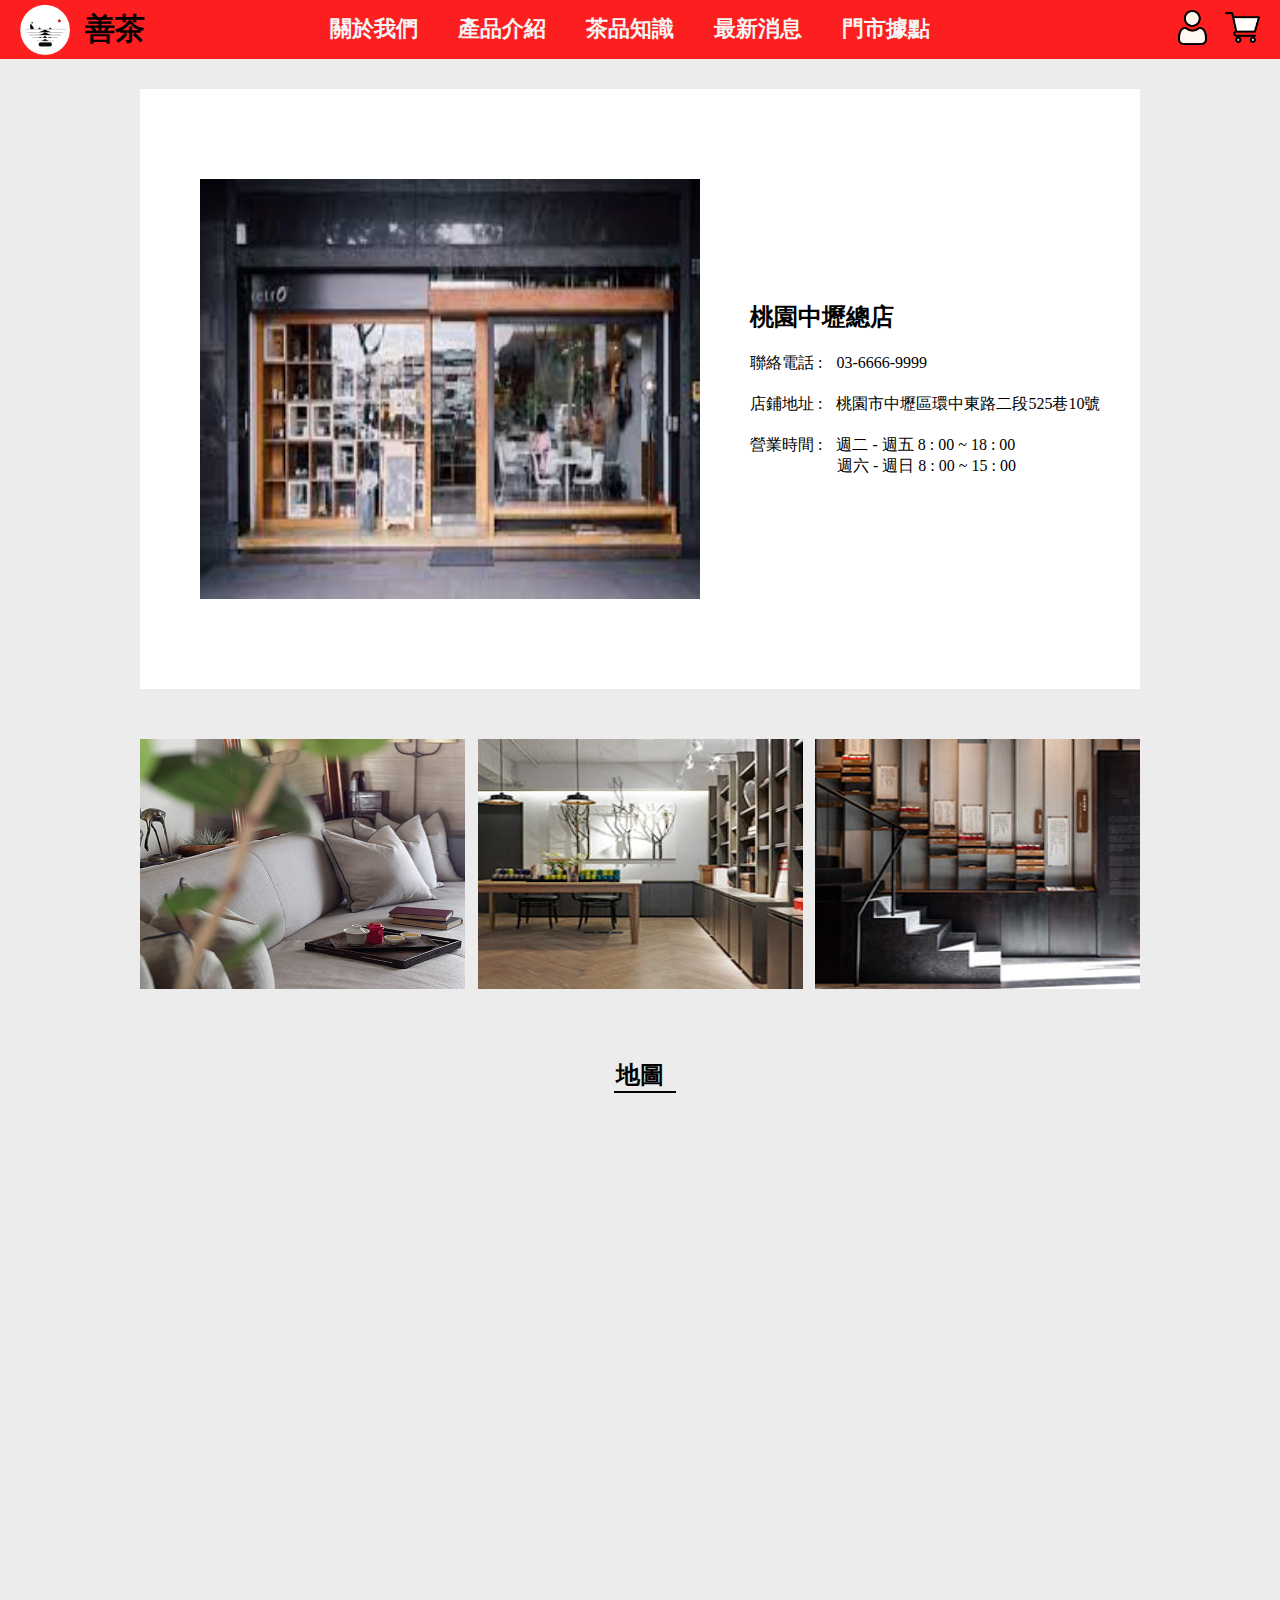
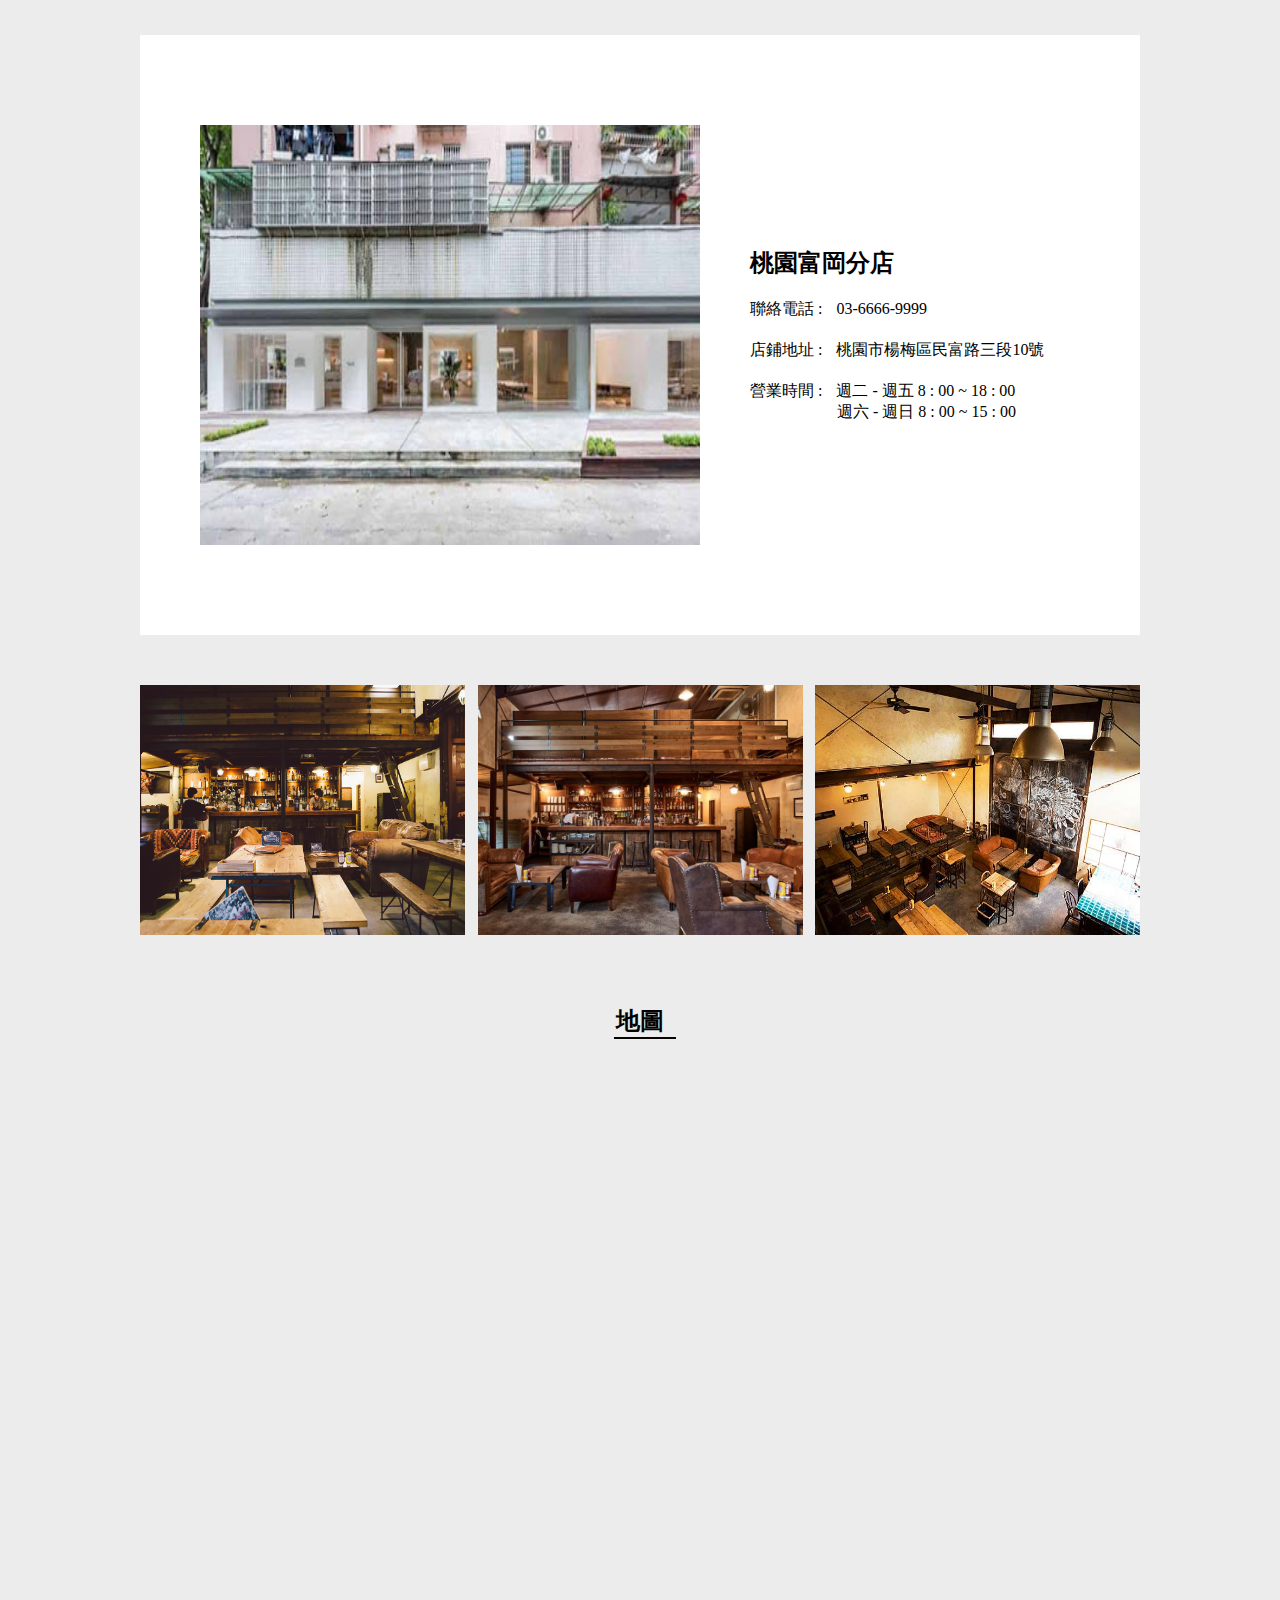
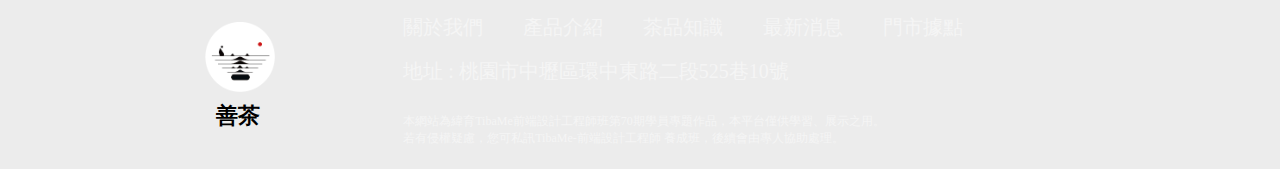
==== address.html @ 9e565210 "個專" ====
<!DOCTYPE html>
<html lang="en">
<head>
    <meta charset="UTF-8">
    <meta http-equiv="X-UA-Compatible" content="IE=edge">
    <meta name="viewport" content="width=device-width, initial-scale=1.0">
    <title>善茶官方網站 | 聯絡我們</title>
    <style>
        *{
            margin: 0;
            padding: 0;
        }

        body{
            background-color: rgba(192, 192, 192, 0.295);
        }

        .nav_bar{
            color: inherit;
            text-decoration: none;
        }

        .guided{
            display: flex;
            align-items: center;
            justify-content: space-between;
            background-color: rgba(255, 0, 0, 0.87);
        }

        .logo{
            display: flex;
            margin-left: 20px;
            align-items: center;
            gap: 15px;
        }

        .logo > a >img{
            width: 50px;
            padding-top: 5px;
        }

        .logo h1{
            font-family: 標楷體;
            font-size: 30px;
        }

        .guided_list{
            display: flex;
            list-style: none;
            gap: 40px;
            margin-right: 60px;
        }

        .guided_list a{
            color: inherit;
            text-decoration: none;
            color: whitesmoke;
            font-size: 22px;
            font-weight: bold;
            display: block;
            
        }

        .guided_list  a:hover{
            background-color: rgba(0, 0, 0, 0.329);
        }

        .user{
            display: flex;
            margin-right: 20px;
            gap: 15px;
        }
        .user > a > img{
            width: 35px;
        }

        .storefront{
            display: flex;
            width: 1000px;
            background-color: white;
            height: 600px;
            margin: auto;
            margin-top: 30px;
        }

        .storefront_pic > img{
            width: 500px;
            height: 420px;
            margin: 90px;
            margin-left: 60px;
        }

        .contact_method{
            margin: auto;
            margin-left: -40px;
            
        }

        .contact_method > li{
            list-style: none;
            margin-top: 20px;
            
        }

        .information{
            margin-left: 10px;
        }

        .time{
            margin-left: 87px;
        }

        .storefront_pic02{
            display: flex;
            width: 1000px;
            margin: auto;
            margin-top: 50px;
            justify-content: space-between;
        }

        .storefront_pic02 > img{
            width: 325px;
            height: 250px;
        }

        .container{
            text-align: center;
            margin-top: 70px;
        }

        .section__title{
            margin-bottom: 40px;
            position: relative;
        }

        .line::after{
            content: "";
            width: 60px;
            height: 0px;
            border: 0.5px solid rgb(8, 4, 4);
            background-color: rgb(7, 4, 4);
            position: absolute;
            left: 48%
        }

        .container > iframe{
            width: 1000px;
            height: 400px;
        }

        .storefront02{
            display: flex;
            width: 1000px;
            background-color: white;
            height: 600px;
            margin: auto;
            margin-top: 100px;
        }

        .footer{
            display: flex;
            background-image: url(背景圖01.jpg);
            margin-top: 100px;
            width: 100%;
            position: relative;
        }

        .footer_logo{
            width: 25%;
            text-align: center;
        }

        .footer_logo > img{
            width: 70px;
            margin-top: 13%;
            padding-left: 50%;
        }

        .footer_logo > p{
            font-size: 22px;
            font-family: 標楷體;
            font-weight: bold;
            padding: 5px;
            padding-left: 50%;
        }
        
        .footer_items{
            padding-left: 6.5%;
        }

        .footer_list {
            display: flex;
            list-style: none;
            gap: 40px;
            margin-top: 6%;
        }

        .footer_list a {
            color: inherit;
            text-decoration: none;
            color: whitesmoke;
            font-size: 20px;
            display: block;
        }

        .address{
            color: whitesmoke;
            font-size: 20px;
            margin-top: 3%;
        }

        .note{
            color: whitesmoke;
            font-size: 12px;
            margin-top: 5%;
            margin-bottom: 4%;
        }

    </style>
</head>
<body>
    
    <nav class="nav_bar">
        <ul class="guided">
            <div class="logo">
                <a href="http://127.0.0.1:5500/CFD103-15/home.html"><img src="善茶LOGO.png" alt="logo"></a>
                <h1>善茶</h1>
            </div>
            <div class="guided_list">
                <li><a href="http://127.0.0.1:5500/CFD103-15/about%20us.html">關於我們</a></li>
                <li><a href="http://127.0.0.1:5500/CFD103-15/product.html">產品介紹</a></li>
                <li><a href="http://127.0.0.1:5500/CFD103-15/knowledge.html">茶品知識</a></li>
                <li><a href="http://127.0.0.1:5500/CFD103-15/news.html">最新消息</a></li>
                <li><a href="http://127.0.0.1:5500/CFD103-15/address.html">門市據點</a></li>
            </div>
            <div class="user">
                <a href="http://127.0.0.1:5500/CFD103-15/home.html"><img src="user.png" alt="user"></a>
                <a href="http://127.0.0.1:5500/CFD103-15/home.html"><img src="shopping-car.png" alt="shopping-car"></a>
            </div>
        </ul>
    </nav>
        

    <div class="storefront">
        <div class="storefront_pic"><img src="店鋪照.jfif" alt="店鋪照"></div>
        <ul class="contact_method">
            <h2>桃園中壢總店</h2>
            <li>聯絡電話 : <span class="information">03-6666-9999</span></li>
            <li>店鋪地址 : <span class="information">桃園市中壢區環中東路二段525巷10號</span></li>
            <li>營業時間 : <span class="information">週二 - 週五 8 : 00 ~ 18 : 00<br><span class="time">週六 - 週日 8 : 00 ~ 15 : 00</span></span></li>
        </ul>
    </div>

    <div class="storefront_pic02">
        <img src="店面照01.jpg" alt="店面照">
        <img src="店面照02.jpg" alt="店面照">
        <img src="店面照03.jpg" alt="店面照">
    </div>

    <section class="container">
        <h2 class="section__title">地圖<div class="line"></div></h2>
        <iframe
          src="https://www.google.com/maps/embed?pb=!1m18!1m12!1m3!1d3617.615472797385!2d121.22874601484003!3d24.94516618401394!2m3!1f0!2f0!3f0!3m2!1i1024!2i768!4f13.1!3m3!1m2!1s0x346822452bbc387b%3A0x6ecce371ff7af3a!2zMzIw5qGD5ZyS5biC5Lit5aOi5Y2A55Kw5Lit5p2x6Lev5LqM5q61NTI16Jmf!5e0!3m2!1szh-TW!2stw!4v1633945048943!5m2!1szh-TW!2stw"
          height="400" frameborder="0" style="border:0;" aria-hidden="false" tabindex="0"></iframe>
      </section>
    </section>



    <div class="storefront02">
        <div class="storefront_pic"><img src="店鋪照02.jpg" alt="店鋪照"></div>
        <ul class="contact_method">
            <h2>桃園富岡分店</h2>
            <li>聯絡電話 : <span class="information">03-6666-9999</span></li>
            <li>店鋪地址 : <span class="information">桃園市楊梅區民富路三段10號</span></li>
            <li>營業時間 : <span class="information">週二 - 週五 8 : 00 ~ 18 : 00<br><span class="time">週六 - 週日 8 : 00 ~ 15 : 00</span></span></li>
        </ul>
    </div>

    <div class="storefront_pic02">
        <img src="分店店面照01.jpg" alt="店面照">
        <img src="分店店面照02.jpg" alt="店面照">
        <img src="分店店面照03.jpg" alt="店面照">
    </div>

    <section class="container">
        <h2 class="section__title">地圖<div class="line"></div></h2>
        <iframe
          src="https://www.google.com/maps/embed?pb=!1m18!1m12!1m3!1d1757.5727641187652!2d121.10526668631641!3d24.927057265574426!2m3!1f0!2f0!3f0!3m2!1i1024!2i768!4f13.1!3m3!1m2!1s0x3468253692bc6781%3A0x577ac3e0d3017f15!2zMzI25qGD5ZyS5biC5qWK5qKF5Y2A5rCR5a-M6Lev5LiJ5q61MTDomZ8!5e0!3m2!1szh-TW!2stw!4v1633946352093!5m2!1szh-TW!2stw"
          height="400" frameborder="0" style="border:0;" aria-hidden="false" tabindex="0"></iframe>
      </section>
    </section>


    <div class="footer">
        <div class="footer_logo">
            <img src="善茶LOGO.png" alt="LOGO">
            <p>善茶</p>
        </div>

        <div class="footer_items">
            <div class="footer_list">
                <li><a href="http://127.0.0.1:5500/CFD103-15/about%20us.html">關於我們</a></li>
                <li><a href="http://127.0.0.1:5500/CFD103-15/product.html">產品介紹</a></li>
                <li><a href="http://127.0.0.1:5500/CFD103-15/knowledge.html">茶品知識</a></li>
                <li><a href="http://127.0.0.1:5500/CFD103-15/news.html">最新消息</a></li>
                <li><a href="http://127.0.0.1:5500/CFD103-15/address.html">門市據點</a></li>
            </div>
            <div class="address">
                <p>地址 : 桃園市中壢區環中東路二段525巷10號</p>
            </div>
            <div class="note">
                <p>本網站為緯育TibaMe前端設計工程師班第70期學員專題作品，本平台僅供學習、展示之用。<br>若有侵權疑慮，您可私訊TibaMe-前端設計工程師 養成班，後續會由專人協助處理。</p>
            </div>
        </div>

    </div>


</body>
</html>
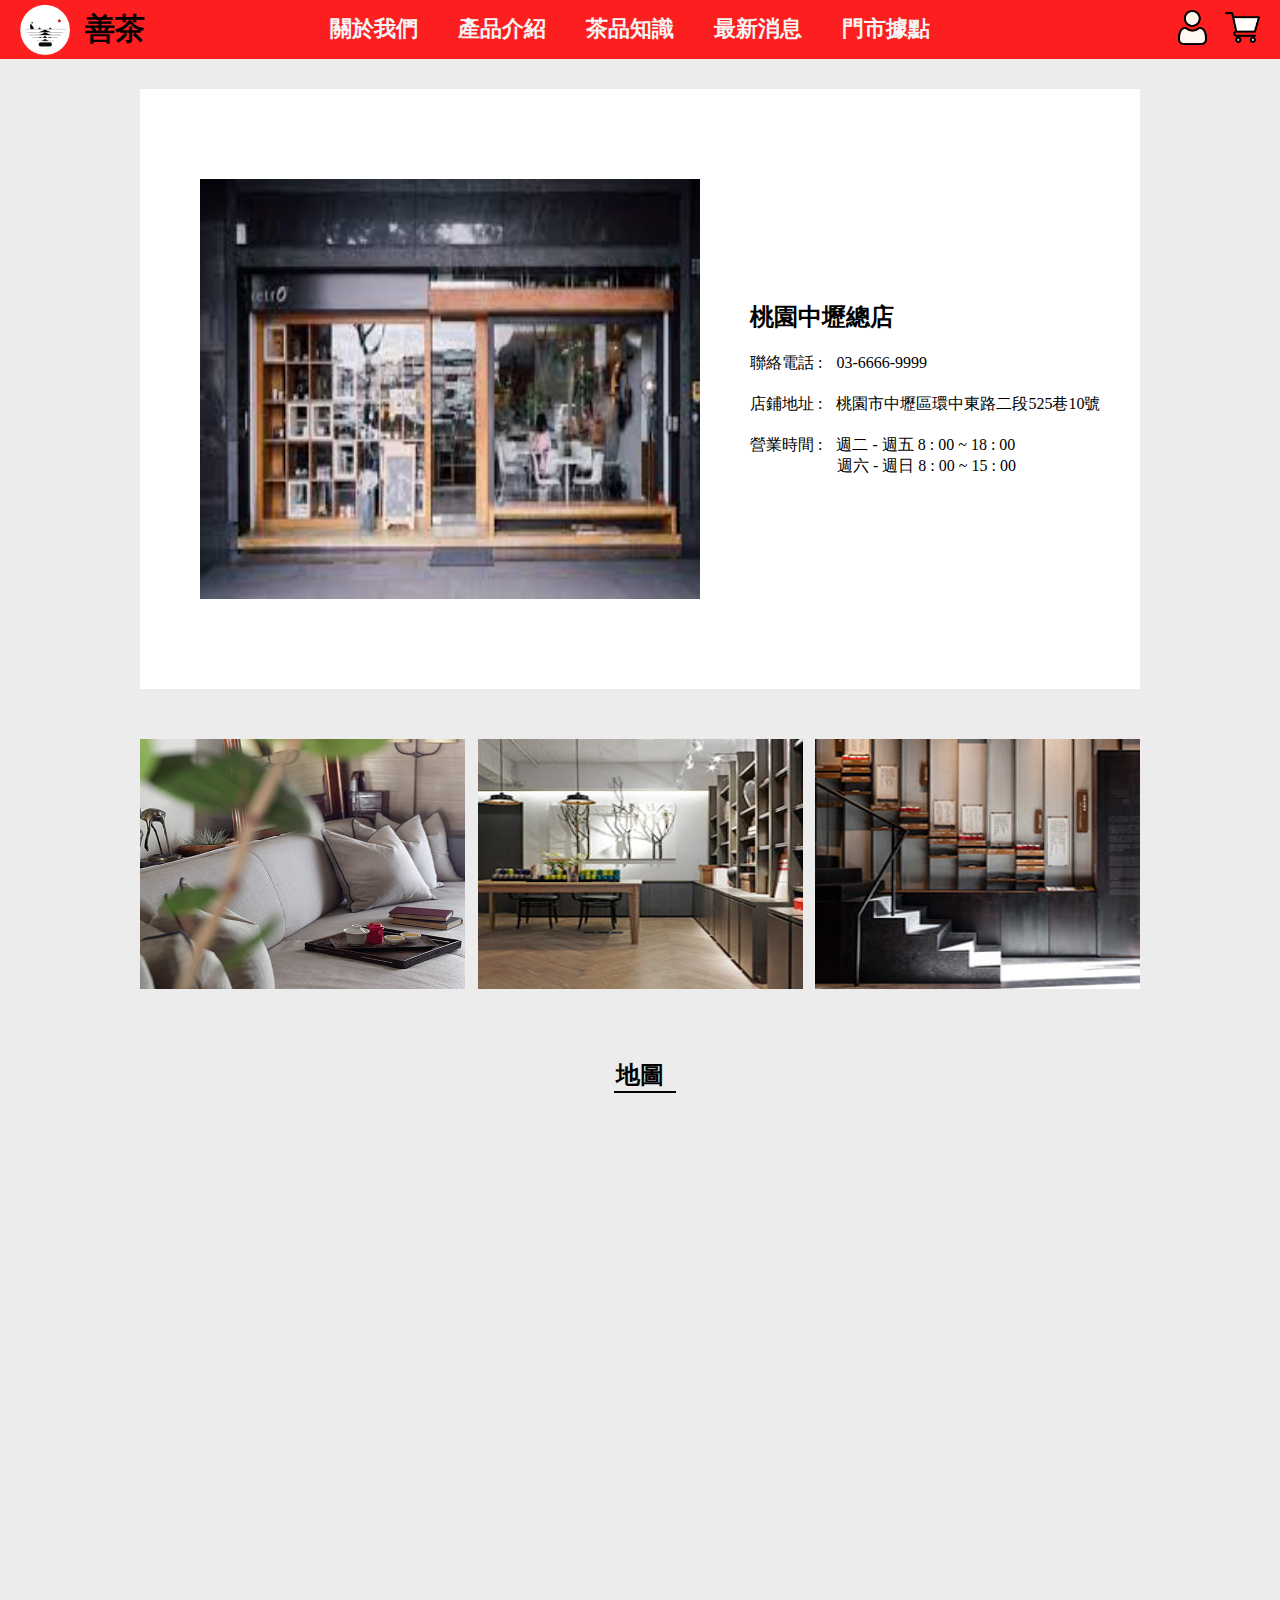
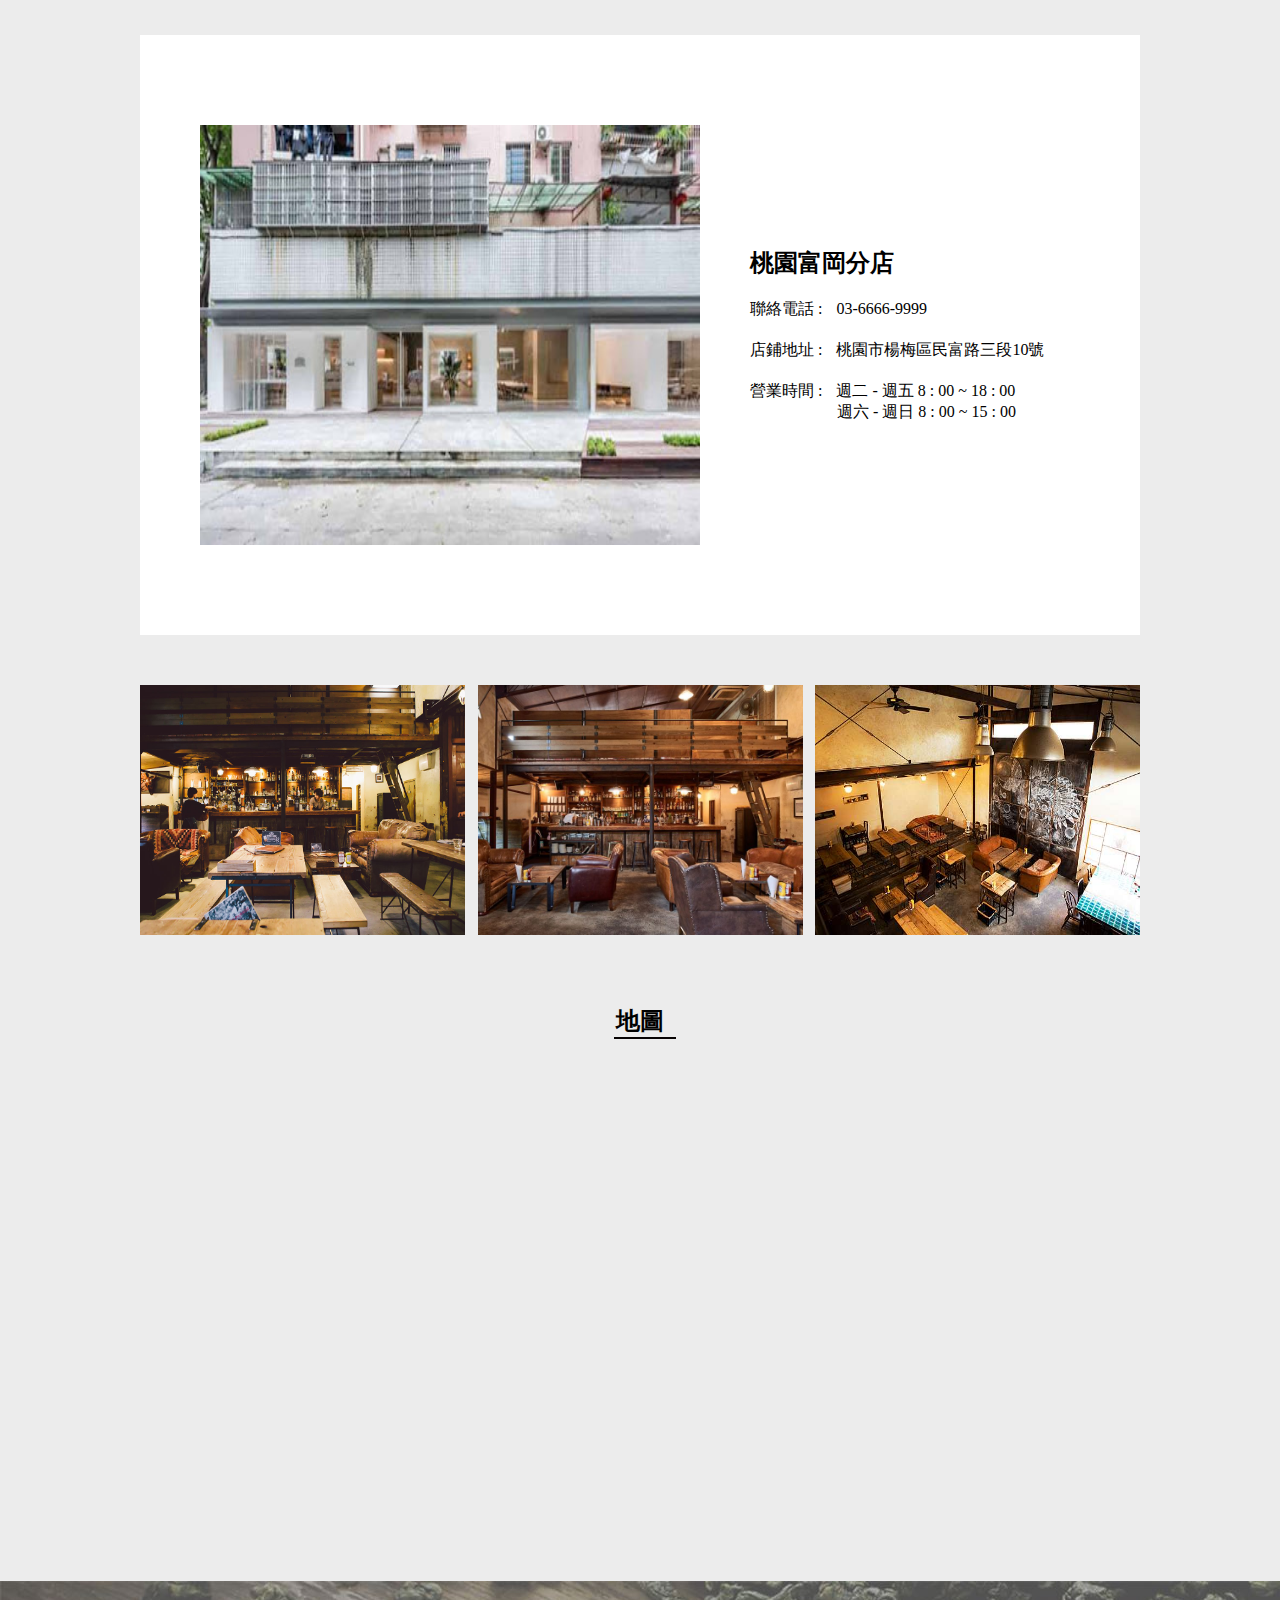
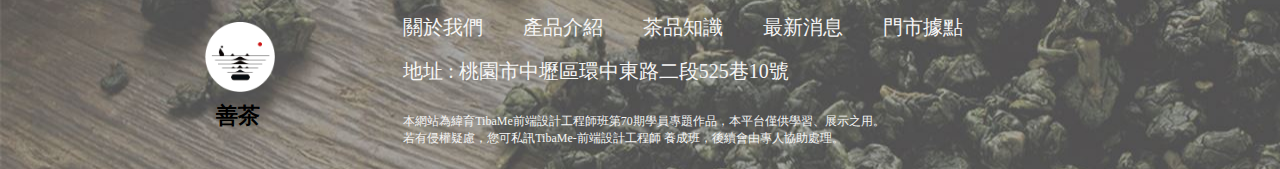
==== commit febf755f: "修改footer圖" ====
--- a/address.html
+++ b/address.html
@@ -159,7 +159,7 @@
 
         .footer{
             display: flex;
-            background-image: url(背景圖01.jpg);
+            background-image: url(背景圖01.JPG);
             margin-top: 100px;
             width: 100%;
             position: relative;
@@ -223,19 +223,19 @@
     <nav class="nav_bar">
         <ul class="guided">
             <div class="logo">
-                <a href="http://127.0.0.1:5500/CFD103-15/home.html"><img src="善茶LOGO.png" alt="logo"></a>
+                <a href="./home.html"><img src="善茶LOGO.png" alt="logo"></a>
                 <h1>善茶</h1>
             </div>
             <div class="guided_list">
-                <li><a href="http://127.0.0.1:5500/CFD103-15/about%20us.html">關於我們</a></li>
-                <li><a href="http://127.0.0.1:5500/CFD103-15/product.html">產品介紹</a></li>
-                <li><a href="http://127.0.0.1:5500/CFD103-15/knowledge.html">茶品知識</a></li>
-                <li><a href="http://127.0.0.1:5500/CFD103-15/news.html">最新消息</a></li>
-                <li><a href="http://127.0.0.1:5500/CFD103-15/address.html">門市據點</a></li>
+                <li><a href="./about us.html">關於我們</a></li>
+                <li><a href="./product.html">產品介紹</a></li>
+                <li><a href="./knowledge.html">茶品知識</a></li>
+                <li><a href="./news.html">最新消息</a></li>
+                <li><a href="./address.html">門市據點</a></li>
             </div>
             <div class="user">
-                <a href="http://127.0.0.1:5500/CFD103-15/home.html"><img src="user.png" alt="user"></a>
-                <a href="http://127.0.0.1:5500/CFD103-15/home.html"><img src="shopping-car.png" alt="shopping-car"></a>
+                <a href="./home.html"><img src="user.png" alt="user"></a>
+                <a href="./home.html"><img src="shopping-car.png" alt="shopping-car"></a>
             </div>
         </ul>
     </nav>
@@ -300,11 +300,11 @@
 
         <div class="footer_items">
             <div class="footer_list">
-                <li><a href="http://127.0.0.1:5500/CFD103-15/about%20us.html">關於我們</a></li>
-                <li><a href="http://127.0.0.1:5500/CFD103-15/product.html">產品介紹</a></li>
-                <li><a href="http://127.0.0.1:5500/CFD103-15/knowledge.html">茶品知識</a></li>
-                <li><a href="http://127.0.0.1:5500/CFD103-15/news.html">最新消息</a></li>
-                <li><a href="http://127.0.0.1:5500/CFD103-15/address.html">門市據點</a></li>
+                <li><a href="./about us.html">關於我們</a></li>
+                <li><a href="./product.html">產品介紹</a></li>
+                <li><a href="./knowledge.html">茶品知識</a></li>
+                <li><a href="./news.html">最新消息</a></li>
+                <li><a href="./address.html">門市據點</a></li>
             </div>
             <div class="address">
                 <p>地址 : 桃園市中壢區環中東路二段525巷10號</p>
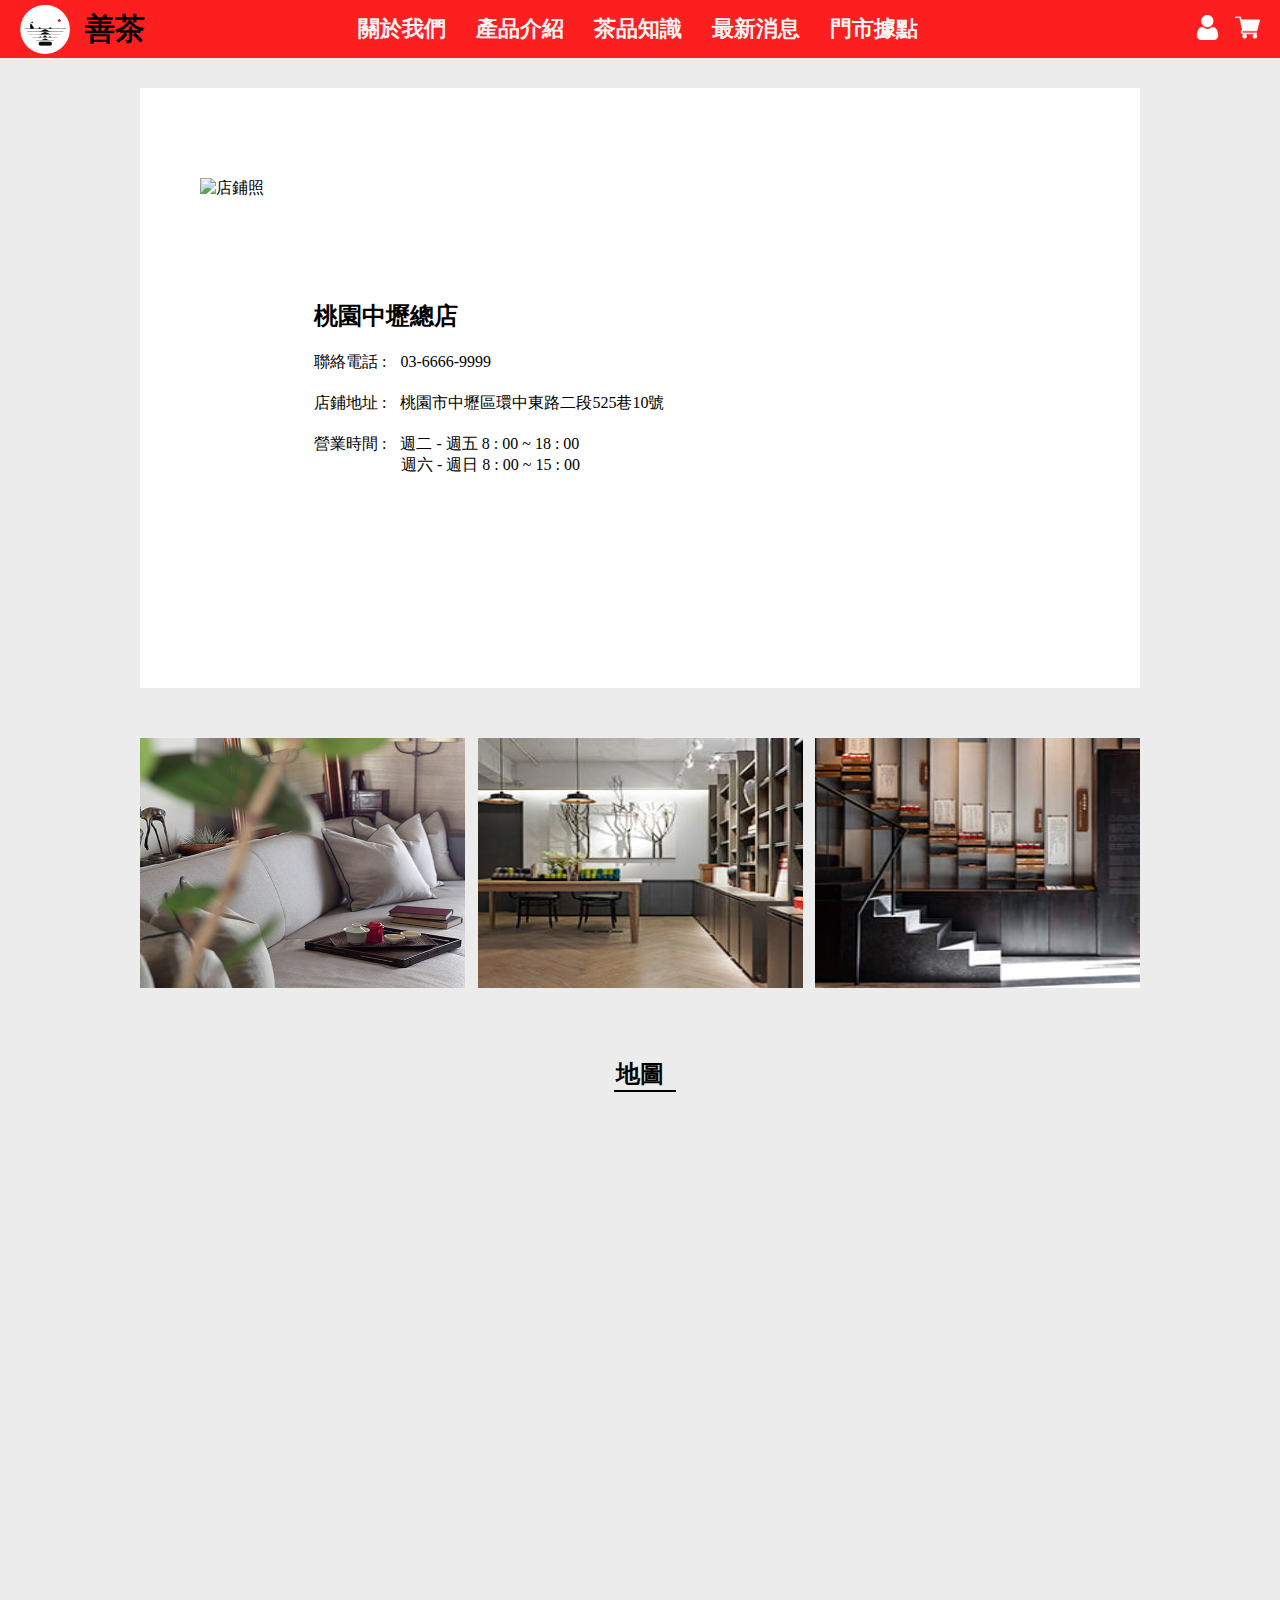
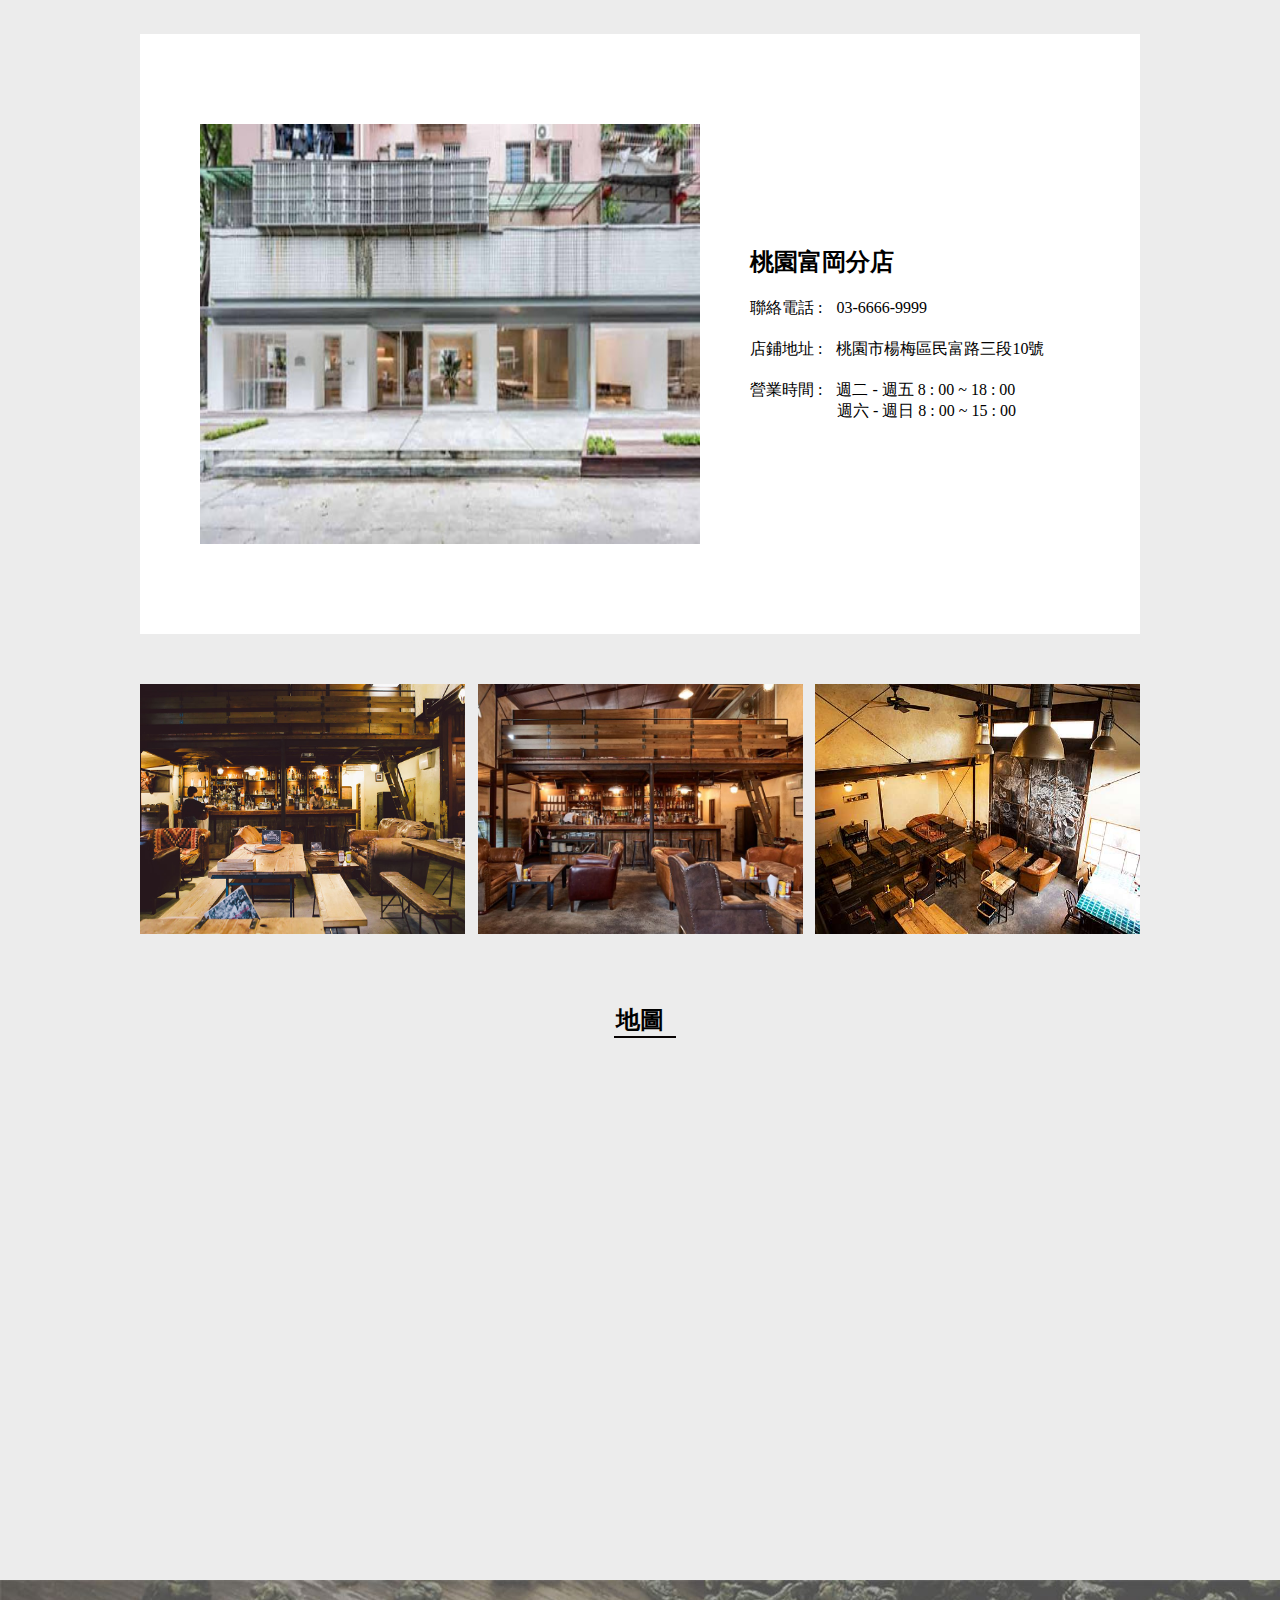
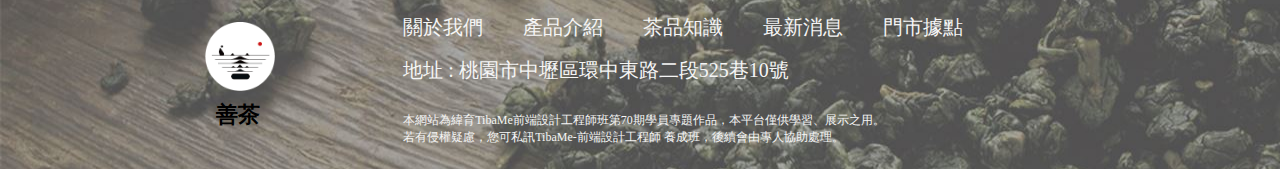
==== commit 42f9bbd6: "最終版" ====
--- a/address.html
+++ b/address.html
@@ -5,244 +5,43 @@
     <meta http-equiv="X-UA-Compatible" content="IE=edge">
     <meta name="viewport" content="width=device-width, initial-scale=1.0">
     <title>善茶官方網站 | 聯絡我們</title>
-    <style>
-        *{
-            margin: 0;
-            padding: 0;
-        }
-
-        body{
-            background-color: rgba(192, 192, 192, 0.295);
-        }
-
-        .nav_bar{
-            color: inherit;
-            text-decoration: none;
-        }
-
-        .guided{
-            display: flex;
-            align-items: center;
-            justify-content: space-between;
-            background-color: rgba(255, 0, 0, 0.87);
-        }
-
-        .logo{
-            display: flex;
-            margin-left: 20px;
-            align-items: center;
-            gap: 15px;
-        }
-
-        .logo > a >img{
-            width: 50px;
-            padding-top: 5px;
-        }
-
-        .logo h1{
-            font-family: 標楷體;
-            font-size: 30px;
-        }
-
-        .guided_list{
-            display: flex;
-            list-style: none;
-            gap: 40px;
-            margin-right: 60px;
-        }
-
-        .guided_list a{
-            color: inherit;
-            text-decoration: none;
-            color: whitesmoke;
-            font-size: 22px;
-            font-weight: bold;
-            display: block;
-            
-        }
-
-        .guided_list  a:hover{
-            background-color: rgba(0, 0, 0, 0.329);
-        }
-
-        .user{
-            display: flex;
-            margin-right: 20px;
-            gap: 15px;
-        }
-        .user > a > img{
-            width: 35px;
-        }
-
-        .storefront{
-            display: flex;
-            width: 1000px;
-            background-color: white;
-            height: 600px;
-            margin: auto;
-            margin-top: 30px;
-        }
-
-        .storefront_pic > img{
-            width: 500px;
-            height: 420px;
-            margin: 90px;
-            margin-left: 60px;
-        }
-
-        .contact_method{
-            margin: auto;
-            margin-left: -40px;
-            
-        }
-
-        .contact_method > li{
-            list-style: none;
-            margin-top: 20px;
-            
-        }
-
-        .information{
-            margin-left: 10px;
-        }
-
-        .time{
-            margin-left: 87px;
-        }
-
-        .storefront_pic02{
-            display: flex;
-            width: 1000px;
-            margin: auto;
-            margin-top: 50px;
-            justify-content: space-between;
-        }
-
-        .storefront_pic02 > img{
-            width: 325px;
-            height: 250px;
-        }
-
-        .container{
-            text-align: center;
-            margin-top: 70px;
-        }
-
-        .section__title{
-            margin-bottom: 40px;
-            position: relative;
-        }
-
-        .line::after{
-            content: "";
-            width: 60px;
-            height: 0px;
-            border: 0.5px solid rgb(8, 4, 4);
-            background-color: rgb(7, 4, 4);
-            position: absolute;
-            left: 48%
-        }
-
-        .container > iframe{
-            width: 1000px;
-            height: 400px;
-        }
-
-        .storefront02{
-            display: flex;
-            width: 1000px;
-            background-color: white;
-            height: 600px;
-            margin: auto;
-            margin-top: 100px;
-        }
-
-        .footer{
-            display: flex;
-            background-image: url(背景圖01.JPG);
-            margin-top: 100px;
-            width: 100%;
-            position: relative;
-        }
-
-        .footer_logo{
-            width: 25%;
-            text-align: center;
-        }
-
-        .footer_logo > img{
-            width: 70px;
-            margin-top: 13%;
-            padding-left: 50%;
-        }
-
-        .footer_logo > p{
-            font-size: 22px;
-            font-family: 標楷體;
-            font-weight: bold;
-            padding: 5px;
-            padding-left: 50%;
-        }
-        
-        .footer_items{
-            padding-left: 6.5%;
-        }
-
-        .footer_list {
-            display: flex;
-            list-style: none;
-            gap: 40px;
-            margin-top: 6%;
-        }
-
-        .footer_list a {
-            color: inherit;
-            text-decoration: none;
-            color: whitesmoke;
-            font-size: 20px;
-            display: block;
-        }
-
-        .address{
-            color: whitesmoke;
-            font-size: 20px;
-            margin-top: 3%;
-        }
-
-        .note{
-            color: whitesmoke;
-            font-size: 12px;
-            margin-top: 5%;
-            margin-bottom: 4%;
-        }
-
-    </style>
+    <link rel="stylesheet" href="address.css">
+    <link rel="stylesheet" href="header.css">
 </head>
 <body>
     
-    <nav class="nav_bar">
-        <ul class="guided">
-            <div class="logo">
-                <a href="./home.html"><img src="善茶LOGO.png" alt="logo"></a>
-                <h1>善茶</h1>
-            </div>
-            <div class="guided_list">
-                <li><a href="./about us.html">關於我們</a></li>
-                <li><a href="./product.html">產品介紹</a></li>
-                <li><a href="./knowledge.html">茶品知識</a></li>
-                <li><a href="./news.html">最新消息</a></li>
-                <li><a href="./address.html">門市據點</a></li>
-            </div>
-            <div class="user">
-                <a href="./home.html"><img src="user.png" alt="user"></a>
-                <a href="./home.html"><img src="shopping-car.png" alt="shopping-car"></a>
-            </div>
-        </ul>
+    <input type="checkbox" name="" id="menu-control">
+
+    <nav class="main-header">
+        <div class="logo">
+            <a href="./index.html"><img src="LOGO.png" alt="logo"></a>
+            <h1>善茶</h1>
+        </div>
+
+        <label for="menu-control" class="hb">
+            <span></span>
+            <span></span>
+            <span></span>
+            <p>menu</p>
+        </label>
+
+        <div class="guided_list">
+            <a href="./about us.html">關於我們</a>
+            <a href="./product.html">產品介紹</a>
+            <a href="./knowledge.html">茶品知識</a>
+            <a href="./news.html">最新消息</a>
+            <a href="./address.html">門市據點</a>
+        </div>
+
+        <div class="user">
+            <a href="./index.html"><img src="user.png" alt="user"></a>
+            <a href="./index.html"><img src="shopping-car.png" alt="shopping-car"></a>
+        </div>
     </nav>
-        
 
     <div class="storefront">
-        <div class="storefront_pic"><img src="店鋪照.jfif" alt="店鋪照"></div>
+        <div class="storefront_pic"><img src="storefront_0001.jpg" alt="店鋪照">
+        </div>
         <ul class="contact_method">
             <h2>桃園中壢總店</h2>
             <li>聯絡電話 : <span class="information">03-6666-9999</span></li>
@@ -252,23 +51,23 @@
     </div>
 
     <div class="storefront_pic02">
-        <img src="店面照01.jpg" alt="店面照">
-        <img src="店面照02.jpg" alt="店面照">
-        <img src="店面照03.jpg" alt="店面照">
+        <img src="storefront_01.jpg" alt="店面照">
+        <img src="storefront_02.jpg" alt="店面照">
+        <img src="storefront_03.jpg" alt="店面照">
     </div>
 
     <section class="container">
         <h2 class="section__title">地圖<div class="line"></div></h2>
         <iframe
           src="https://www.google.com/maps/embed?pb=!1m18!1m12!1m3!1d3617.615472797385!2d121.22874601484003!3d24.94516618401394!2m3!1f0!2f0!3f0!3m2!1i1024!2i768!4f13.1!3m3!1m2!1s0x346822452bbc387b%3A0x6ecce371ff7af3a!2zMzIw5qGD5ZyS5biC5Lit5aOi5Y2A55Kw5Lit5p2x6Lev5LqM5q61NTI16Jmf!5e0!3m2!1szh-TW!2stw!4v1633945048943!5m2!1szh-TW!2stw"
-          height="400" frameborder="0" style="border:0;" aria-hidden="false" tabindex="0"></iframe>
+          height="400" frameborder="0" style="border:0;" aria-hidden="false" tabindex="0" width="90%"></iframe>
       </section>
     </section>
 
 
 
     <div class="storefront02">
-        <div class="storefront_pic"><img src="店鋪照02.jpg" alt="店鋪照"></div>
+        <div class="storefront_pic"><img src="storefront_002.jpg" alt="店鋪照"></div>
         <ul class="contact_method">
             <h2>桃園富岡分店</h2>
             <li>聯絡電話 : <span class="information">03-6666-9999</span></li>
@@ -278,9 +77,9 @@
     </div>
 
     <div class="storefront_pic02">
-        <img src="分店店面照01.jpg" alt="店面照">
-        <img src="分店店面照02.jpg" alt="店面照">
-        <img src="分店店面照03.jpg" alt="店面照">
+        <img src="storefront_04.jpg" alt="店面照">
+        <img src="storefront_05.jpg" alt="店面照">
+        <img src="storefront_06.jpg" alt="店面照">
     </div>
 
     <section class="container">
@@ -294,7 +93,7 @@
 
     <div class="footer">
         <div class="footer_logo">
-            <img src="善茶LOGO.png" alt="LOGO">
+            <a href="./index.html"><img src="LOGO.png" alt="LOGO"></a>
             <p>善茶</p>
         </div>
 
--- a/address.css
+++ b/address.css
@@ -0,0 +1,284 @@
+*{
+    margin: 0;
+    padding: 0;
+}
+
+body{
+    background-color: rgba(192, 192, 192, 0.295);
+}
+
+
+
+.storefront{
+    display: flex;
+    width: 1000px;
+    background-color: white;
+    height: 600px;
+    margin: auto;
+    margin-top: 30px;
+}
+
+.storefront_pic > img{
+    width: 500px;
+    height: 420px;
+    margin: 90px;
+    margin-left: 60px;
+}
+
+.contact_method{
+    margin: auto;
+    margin-left: -40px;
+    
+}
+
+.contact_method > li{
+    list-style: none;
+    margin-top: 20px;
+    
+}
+
+.information{
+    margin-left: 10px;
+}
+
+.time{
+    margin-left: 87px;
+}
+
+.storefront_pic02{
+    display: flex;
+    width: 1000px;
+    margin: auto;
+    margin-top: 50px;
+    justify-content: space-between;
+}
+
+.storefront_pic02 > img{
+    width: 325px;
+    height: 250px;
+}
+
+.container{
+    text-align: center;
+    margin-top: 70px;
+}
+
+.section__title{
+    margin-bottom: 40px;
+    position: relative;
+}
+
+.line::after{
+    content: "";
+    width: 60px;
+    height: 0px;
+    border: 0.5px solid rgb(8, 4, 4);
+    background-color: rgb(7, 4, 4);
+    position: absolute;
+    left: 48%
+}
+
+.container > iframe{
+    width: 1000px;
+    height: 400px;
+}
+
+.storefront02{
+    display: flex;
+    width: 1000px;
+    background-color: white;
+    height: 600px;
+    margin: auto;
+    margin-top: 100px;
+}
+
+@media screen and (max-width:768px) {
+    
+    .storefront{
+        display: flex;
+        width: 90%;
+        background-color: white;
+        height: 50vh;
+        margin: auto;
+        margin-top: 30px;
+    }
+    
+    .storefront_pic > img{
+        width: 70%;
+        height: 65%;
+        margin-top: 15%;
+        margin-left: 5%;
+        object-fit: cover;
+    }
+    
+    .contact_method{
+        margin: auto;
+        margin-left: -80px;
+        
+    }
+    
+    .contact_method > li{
+        list-style: none;
+        margin-top: 20px;
+        
+    }
+    
+    .information{
+        margin-left: 10px;
+    }
+    
+    .time{
+        margin-left: 87px;
+    }
+    
+    .storefront_pic02{
+        display: flex;
+        width: 90%;
+        margin: auto;
+        margin-top: 50px;
+        justify-content: space-between;
+        
+    }
+    
+    .storefront_pic02 > img{
+        width: 32.466666%;
+        height: 25vh;
+        object-fit:cover;
+    }
+    
+    .container{
+        width: 90%;
+        margin: auto;
+        margin-top: 70px;
+
+    }
+    
+    .section__title{
+        margin-bottom: 40px;
+        position: relative;
+    }
+    
+    .line::after{
+        content: "";
+        width: 60px;
+        height: 0px;
+        border: 0.5px solid rgb(8, 4, 4);
+        background-color: rgb(7, 4, 4);
+        position: absolute;
+        left: 45.5%
+    }
+    
+    .container > iframe{
+        width: 90%;
+        height: 40vh;
+    }
+    
+    .storefront02{
+        display: flex;
+        width: 90%;
+        background-color: white;
+        height: 50vh;
+        margin: auto;
+        margin-top: 30px;
+    }
+
+}
+
+
+@media screen and (max-width:450px){
+
+    .storefront{
+        flex-direction: column;
+        width: 90%;
+        height: 100%;
+        background-color: white;
+        margin: auto;
+        margin-top: 30px;
+    }
+    
+    .storefront_pic > img{
+        width: 80%;
+        height: 50%;
+        margin: 10%;
+        object-fit: cover;
+    }
+    
+    .contact_method{
+        width: 80%;
+        height: 100%;
+        margin-left: auto;
+        margin-bottom: 10%;
+    }
+    
+    .contact_method h2{
+        font-size: 18px;
+    }
+
+    .contact_method > li{
+        list-style: none;
+        margin-top: 20px;
+        font-size: 12px;
+       
+    }
+    
+    .information{
+        margin-left: 10px;
+        font-size: 12px;
+    }
+    
+    .time{
+        margin-left: 25%;
+    }
+    
+    .storefront_pic02{
+        display: flex;
+        width: 90%;
+        margin: auto;
+        margin-top: 40px;
+        justify-content: space-between;
+        
+    }
+    
+    .storefront_pic02 > img{
+        width: 32.466666%;
+        height: 15vh;
+        object-fit:cover;
+    }
+    
+    .container{
+        width: 90%;
+        margin: auto;
+        margin-top: 40px;
+
+    }
+    
+    .section__title{
+        margin-bottom: 30px;
+        position: relative;
+    }
+    
+    .line::after{
+        content: "";
+        width: 60px;
+        height: 0px;
+        border: 0.5px solid rgb(8, 4, 4);
+        background-color: rgb(7, 4, 4);
+        position: absolute;
+        left: 41.5%
+    }
+    
+    .container > iframe{
+        width: 90%;
+        height: 40vh;
+    }
+    
+    .storefront02{
+        flex-direction: column;
+        width: 90%;
+        height: 100%;
+        background-color: white;
+        margin: auto;
+        margin-top: 30px;
+    }
+
+}--- a/header.css
+++ b/header.css
@@ -0,0 +1,310 @@
+*{
+    margin: 0;
+    padding: 0;
+}
+
+.main-header{
+    display: flex;
+    align-items: center;
+    justify-content: space-between;
+    background-color: rgba(255, 0, 0, 0.87);
+    height:58px;
+    
+}
+
+.logo{
+    display: flex;
+    margin-left: 20px;
+    align-items: center;
+    gap: 15px;
+}
+
+.logo > a >img{
+    width: 50px;
+    padding-top: 5px;
+}
+
+.logo h1{
+    font-family:cursive;
+    font-size: 30px;
+}
+
+.hb{
+    display: none;
+    
+}
+
+
+.guided_list{
+    display: flex;
+    list-style: none;
+    margin-left: -5%;
+}
+
+.guided_list a{
+    color: inherit;
+    text-decoration: none;
+    color: whitesmoke;
+    font-size: 22px;
+    font-weight: bold;
+    padding: 0 15px;
+    
+}
+
+.guided_list  a:hover{
+    background-color: rgba(0, 0, 0, 0.329);
+
+}
+
+.user{
+    display: flex;
+    margin-right: 20px;
+    gap: 15px;
+}
+.user > a > img{
+    width: 25px;
+}
+
+#menu-control{
+    display: none;
+}
+
+/* -------------------footer */
+
+
+.footer{
+    display: flex;
+    background-image: url(footer_bg.JPG);
+    margin-top: 100px;
+    width: 100%;
+}
+
+.footer_logo{
+    width: 25%;
+    text-align: center;
+}
+
+.footer_logo > a > img{
+    width: 70px;
+    margin-top: 13%;
+    padding-left: 50%;
+}
+
+.footer_logo > p{
+    font-size: 22px;
+    font-family:cursive;
+    font-weight: bold;
+    padding: 5px;
+    padding-left: 50%;
+}
+
+.footer_items{
+    padding-left: 6.5%;
+}
+
+.footer_list {
+    display: flex;
+    list-style: none;
+    gap: 40px;
+    margin-top: 6%;
+}
+
+.footer_list a {
+    color: inherit;
+    text-decoration: none;
+    color: whitesmoke;
+    font-size: 20px;
+    display: block;
+}
+
+.address{
+    color: whitesmoke;
+    font-size: 20px;
+    margin-top: 3%;
+}
+
+.note{
+    color: whitesmoke;
+    font-size: 12px;
+    margin-top: 5%;
+    margin-bottom: 4%;
+}
+
+
+/* -----------------------RWD */
+
+
+
+@media screen and (max-width:768px) {
+    
+    .main-header{
+        justify-content:space-between;
+        position: relative;
+    }
+
+    .hb{
+        width: 58px;
+        height: 58px;
+        background-color:whitesmoke;
+        display: flex;
+        flex-flow: column;
+        align-items: center;
+        justify-content: space-around;
+        vertical-align: middle;
+    }
+
+    .hb span{
+        width: 32px;
+        height: 3px;
+        background-color:black;
+    }
+
+    .hb span:first-child{
+        margin-top: 10px;
+    }
+
+    .hb span:last-child{
+        margin-bottom: 3px;
+    }
+
+    .hb p{
+        font-weight: bold;
+        margin-bottom: 9px;
+        line-height: 7px;
+    }
+
+    .guided_list{
+        position: absolute;
+        background-color:whitesmoke;
+        z-index: 3;
+        top: 100%;
+        left: -50%;
+        display: block;
+        width: 50%;
+        height: calc(100vh - 50px);
+        transition: all 1s;
+    }
+
+    .guided_list a{
+        text-align: center;
+        padding: 30px;
+        color: black;
+        
+    }
+
+    .guided_list a{
+       display: block;
+    }
+
+    .user{
+        display: none;
+    }
+
+    .user a{
+        display: none;
+    }
+
+    #menu-control{
+        display: none;
+    }
+
+    #menu-control:checked ~ .main-header .guided_list{
+        left: 0;
+    }
+
+
+
+
+    .footer{
+        display: flex;
+        background-image: url(footer_bg.JPG);
+        margin-top: 100px;
+        width: 100%;
+    }
+    
+    .footer_logo{
+        display: none;
+    }
+    
+    .footer_items{
+        padding-left: 6.5%;
+    }
+    
+    .footer_list {
+        display: flex;
+        list-style: none;
+        margin-top: 6%;
+        
+    }
+    
+    .footer_list a {
+        color: inherit;
+        text-decoration: none;
+        color: whitesmoke;
+        font-size: 16px;
+        display: block;
+        padding: 0 10px 0 0px;
+        
+    }
+    
+    .address{
+        color: whitesmoke;
+        font-size: 16px;
+        margin-top: 3%;
+    }
+    
+    .note{
+        color: whitesmoke;
+        font-size: 10px;
+        margin-top: 5%;
+        margin-bottom: 4%;
+    }
+
+
+
+}
+
+@media screen and (max-width:450px) {
+    
+    .logo{
+        display: flex;
+        margin-left: 10px;
+        align-items: center;
+    }
+    
+    .logo > a >img{
+        width: 40px;
+        
+    }
+    
+    .logo h1{
+        font-family:cursive;
+        font-size: 24px;
+        padding-left: 10px;
+    }
+
+
+    .footer_list a {
+        color: inherit;
+        text-decoration: none;
+        color: whitesmoke;
+        font-size: 12px;
+        display: block;
+        padding: 0 10px 0 0px;
+        
+    }
+    
+    .address{
+        color: whitesmoke;
+        font-size: 12px;
+        margin-top: 3%;
+    }
+    
+    .note{
+        color: whitesmoke;
+        font-size: 10px;
+        margin-top: 5%;
+        margin-bottom: 4%;
+    }
+
+}